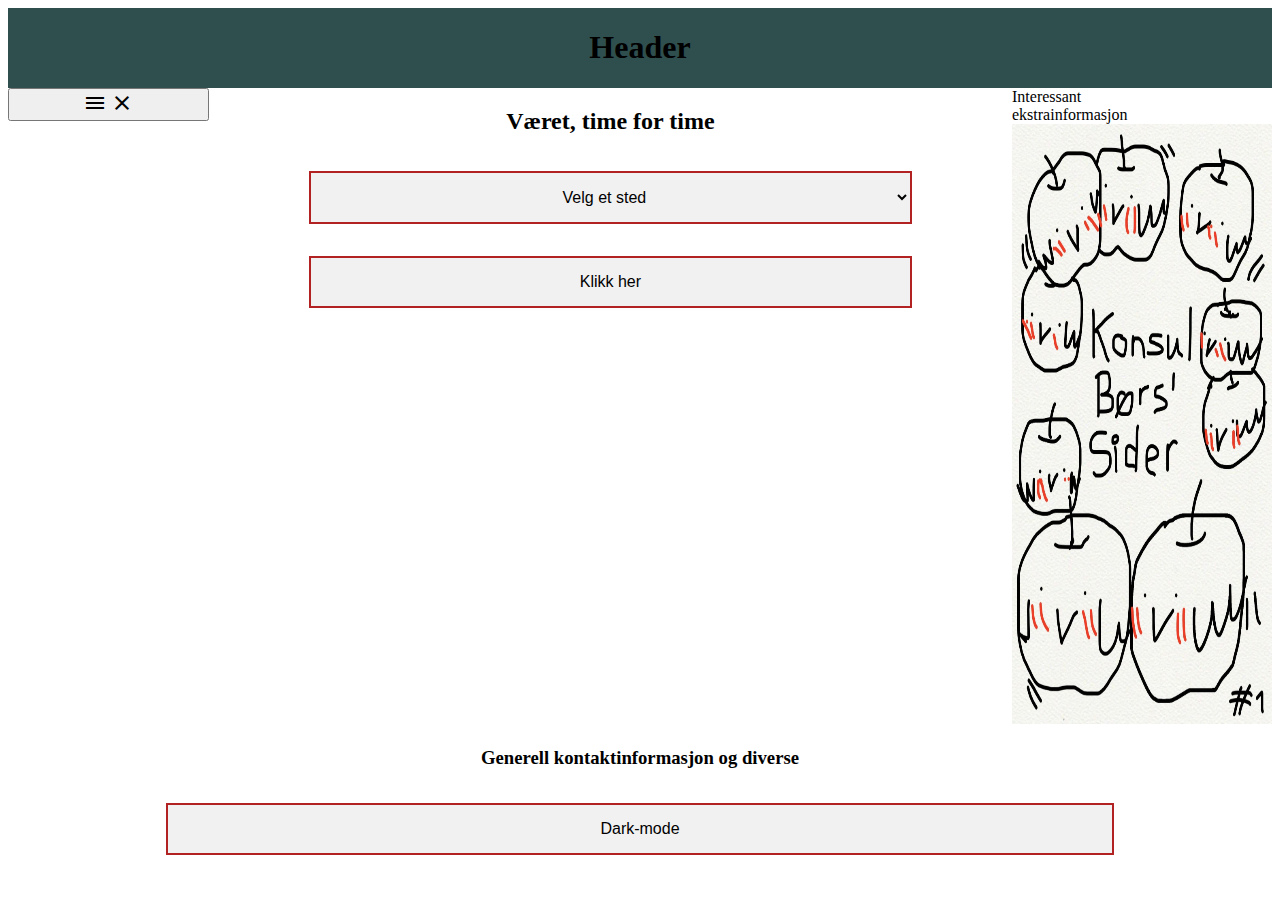
==== avsluttendeProsjekt/api.html @ d159b781 "avsluttende prosjekt" ====
<!DOCTYPE html>
<html lang="en">


<head>
    <meta charset="UTF-8">
    <meta name="viewport" content="width=device-width, initial-scale=1.0">
    <title>Hovedside</title>
    <link id="hovedstil" rel="stylesheet" href="style.css">
    <link href="https://fonts.googleapis.com/icon?family=Material+Icons" rel="stylesheet">

</head>
<body class="body">
    <header class="header">
        <h1>Header</h1>
    </header>
    <nav class="hoved-nav">
        <ul class="navliste">
            <li><a href="index.html">Hjem</a></li>
            <li><a href="om-side.html">Om oss</a></li>
            <li><a href="api.html">Api</a></li>
            <li><a href="kort.html">Diverse kort</a></li>
        </ul>
        <button class="hamburger">
            <!-- material icons https://material.io/resources/icons/ -->
            <i class="menuIcon material-icons">menu</i>
            <i class="closeIcon material-icons">close</i>
        </button>
    </nav>
    <main class="main">
        <h2>Været, time for time</h2>
        <select name="byer" id="byer" oninput="velgSted()" class="nedtrekksmeny">
            <option value="">Velg et sted</option>
            <option value="brukerpos">Min posisjon</option>
            <option value="https://api.met.no/weatherapi/locationforecast/2.0/compact?lat=60.3929&lon=5.3241"> Bergen</option>
            <option value="https://api.met.no/weatherapi/locationforecast/2.0/compact?lat=59.9127&lon=10.7460">Oslo</option>
            <option value="https://api.met.no/weatherapi/locationforecast/2.0/compact?lat=63.43049&lon=10.39506">Trondhjem</option>
            <option value="https://api.met.no/weatherapi/locationforecast/2.0/compact?lat=69.6489&lon=18.95508">Tromsø</option>
            <option value="https://api.met.no/weatherapi/locationforecast/2.0/compact?lat=58.14671&lon=7.9956">Kristiansand</option>
        </select><br>
        <button onclick="visVæret()" class="knapp">Klikk her</button><br>
        <!--<textarea name="resVær" id="resVær" cols="50" rows="50"></textarea>-->
        <div id="resVær"></div>

    </main>
    <aside class="sidefane">Interessant ekstrainformasjon
        <img src="../bilder/eplefugl.png" alt="eplefugl" class="bilde">
    </aside>
    <footer class="footer">
        <h3>Generell kontaktinformasjon og diverse</h3>
        <button onclick="darkMode()" class="knapp">Dark-mode</button>
    </footer>
    <script src="javaScript.js"></script>
</body>
</html>
---- avsluttendeProsjekt/style.css ----
.body {
    display: grid;
    grid-template-areas: 
    'header'
    'nav'
    'main'
    'sidefane'
    'footer'

}

.dark-mode {
    background-color: #454545;
    color: white;
}

.header {
    grid-area: header;
    background-color: #2F4F4F;
    text-align: center;
}

.hoved-nav {
    grid-area: nav;

}

.hoved-nav ul {
    list-style-type: none;
    margin: 0;
    padding: 0;
    background-color: #f1f1f1;
}



.hoved-nav ul li a {
    display: block;
    width: 60px;
    color: #000;
    padding: 8px 16px;
    text-decoration: none;

}

.hoved-nav-dark {
    grid-area: nav;
    
}

.hoved-nav-dark ul {
    list-style-type: none;
    margin: 0;
    padding: 0;
    background-color: #2F4F4F;
}



.hoved-nav-dark ul li a {
    display: block;
    width: 60px;
    color: #ffffff;
    padding: 8px 16px;
    text-decoration: none;

}

.hoved-nav ul li a:hover {
    background-color: #555;
    color: white;
}

.hoved-nav-dark ul li a:hover {
    background-color: white;
    color: #555;
}

.main {
    grid-area: main;
    text-align: center;
}

.footer {
    grid-area: footer;
    text-align: center;
}

.sidefane {
    grid-area: sidefane;
    width: 16.7%;
}

.liste {
    list-style: none;
    margin: 2em;
    display: grid;
    gap: 20px;
    grid-template-columns: repeat(auto-fill, minmax(200px, 1fr));
}

.liste li {
    border: 1px solid #ffe066;
    border-radius: 5px;
    display: flex;
    flex-direction: column;
    padding: 10px;
}

.liste .cta {
    margin-top: auto;
    border-top: 1px solid #ffe066;
    padding: 10px;
    text-align: center;
}

.liste .listeinnhold {
    padding: 10px;
}

.navliste {
    position: fixed;
    transform: translateY(-100%);
    transition: transform 0.2s;
    top: 0;
    left: 0;
    right: 0;
    bottom: 0;
    z-index: 99;
    background: black;
    color: white;
    list-style: none;
    padding-top: 4rem;
}
.closeIcon {
    display: none;
  }
.showMenu {
    transform: translateY(0);
  }  

@media (min-width: 500px) {
    .body {
        grid-template-columns: 1fr 3fr;
        grid-template-areas: 
        'header header'
        'nav nav'
        'sidefane main'
        'footer footer';
    }
    .hoved-nav {
        display: flex;
        justify-content: space-between;
    }

    .hoved-nav li {
        visibility: visible;
    }

}


@media (min-width: 700px) {
    .body {
        grid-template-columns: 1fr 4fr 1fr;
        grid-template-areas: 
        'header header header'
        'nav main sidefane'
        'nav main sidefane'
        'footer footer footer';
    }
    .hoved-nav {
        flex-direction: column;
    }
    .hoved-nav-dark {
        flex-direction: column;
    }

    .hoved-nav li {
        visibility: visible;
    }
}

.knapp {
    background-color: #f1f1f1;
    border: 2px solid #B22222; 
    color: rgb(0, 0, 0);
    padding: 15px 32px;
    text-align: center;
    text-decoration: none;
    display: inline-block;
    font-size: 16px;
    margin: 16px;
    width: 75%;
    padding: 10px, 24px;
    
  }

.knapp:hover {
    background-color: #B22222;
}

.nedtrekksmeny {
    background-color: #f1f1f1;
    border: 2px solid #B22222; 
    color: rgb(0, 0, 0);
    padding: 15px 32px;
    text-align: center;
    text-decoration: none;
    display: inline-block;
    font-size: 16px;
    margin: 16px;
    width: 75%;
    padding: 10px, 24px;

}

.bilde {
    width: 260px;
    height: 600px;
}
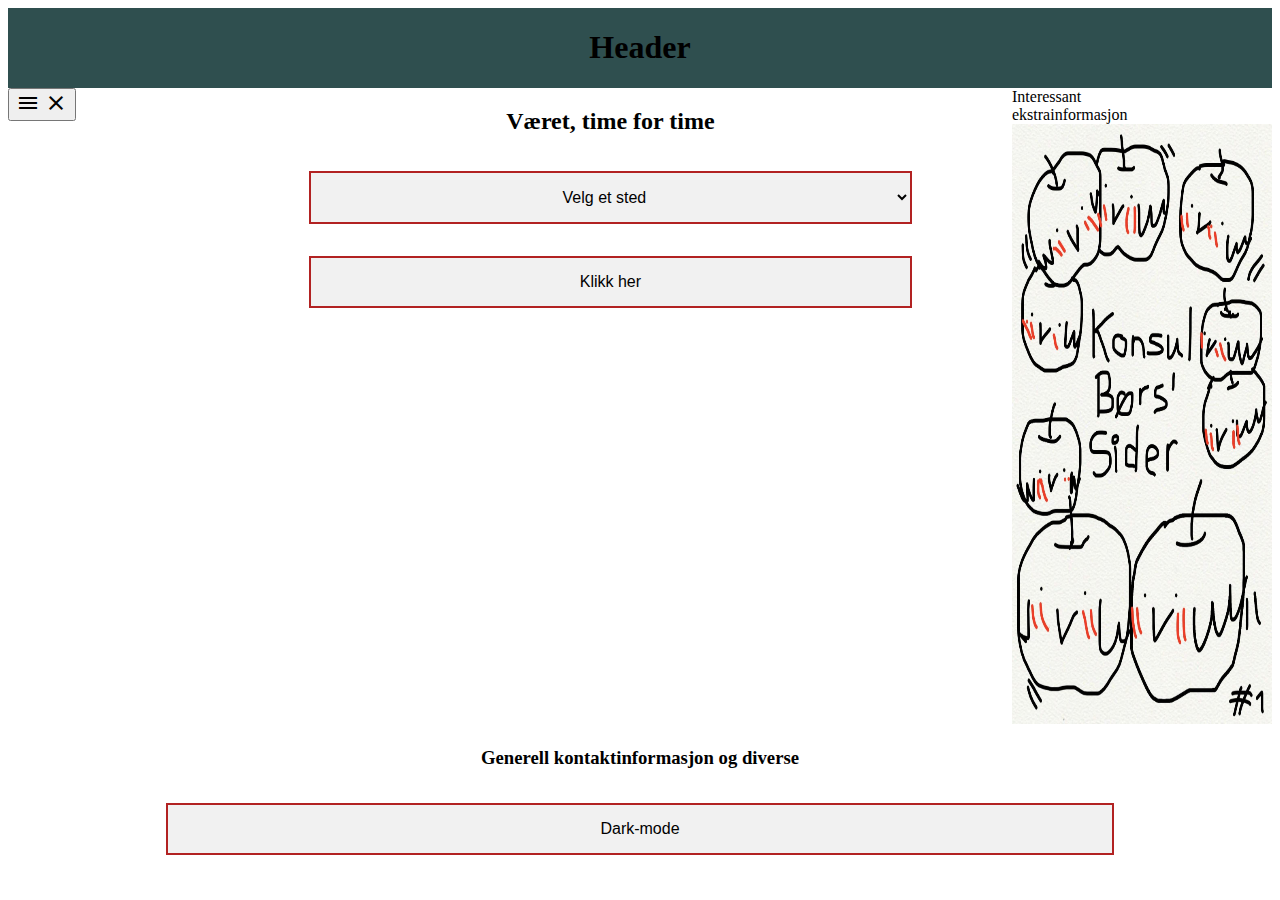
==== commit 6bd13e22: "Prosjektoppgave med all funksjonalitet(?)" ====
--- a/avsluttendeProsjekt/api.html
+++ b/avsluttendeProsjekt/api.html
@@ -38,7 +38,7 @@
             <option value="https://api.met.no/weatherapi/locationforecast/2.0/compact?lat=69.6489&lon=18.95508">Tromsø</option>
             <option value="https://api.met.no/weatherapi/locationforecast/2.0/compact?lat=58.14671&lon=7.9956">Kristiansand</option>
         </select><br>
-        <button onclick="visVæret()" class="knapp">Klikk her</button><br>
+        <button onclick="visVæret()" onclick="lagreSted()" class="knapp">Klikk her</button><br>
         <!--<textarea name="resVær" id="resVær" cols="50" rows="50"></textarea>-->
         <div id="resVær"></div>
 
@@ -48,7 +48,7 @@
     </aside>
     <footer class="footer">
         <h3>Generell kontaktinformasjon og diverse</h3>
-        <button onclick="darkMode()" class="knapp">Dark-mode</button>
+        <button id="darkmode" class="knapp">Dark-mode</button>
     </footer>
     <script src="javaScript.js"></script>
 </body>
--- a/avsluttendeProsjekt/style.css
+++ b/avsluttendeProsjekt/style.css
@@ -139,7 +139,7 @@
     transform: translateY(0);
   }  
 
-@media (min-width: 500px) {
+/*@media (min-width: 500px) {
     .body {
         grid-template-columns: 1fr 3fr;
         grid-template-areas: 
@@ -157,7 +157,7 @@
         visibility: visible;
     }
 
-}
+}*/
 
 
 @media (min-width: 700px) {
@@ -196,7 +196,26 @@
     
   }
 
+.knapp-dark {
+    background-color: #1a1919;
+    border: 2px solid #B22222; 
+    color: rgb(255, 255, 255);
+    padding: 15px 32px;
+    text-align: center;
+    text-decoration: none;
+    display: inline-block;
+    font-size: 16px;
+    margin: 16px;
+    width: 75%;
+    padding: 10px, 24px;
+
+}
+
 .knapp:hover {
+    background-color: #B22222;
+}
+
+.knapp-dark:hover {
     background-color: #B22222;
 }
 
@@ -215,6 +234,10 @@
 
 }
 
+.nedtrekksmeny:hover {
+    background-color: #B22222;
+}
+
 .bilde {
     width: 260px;
     height: 600px;
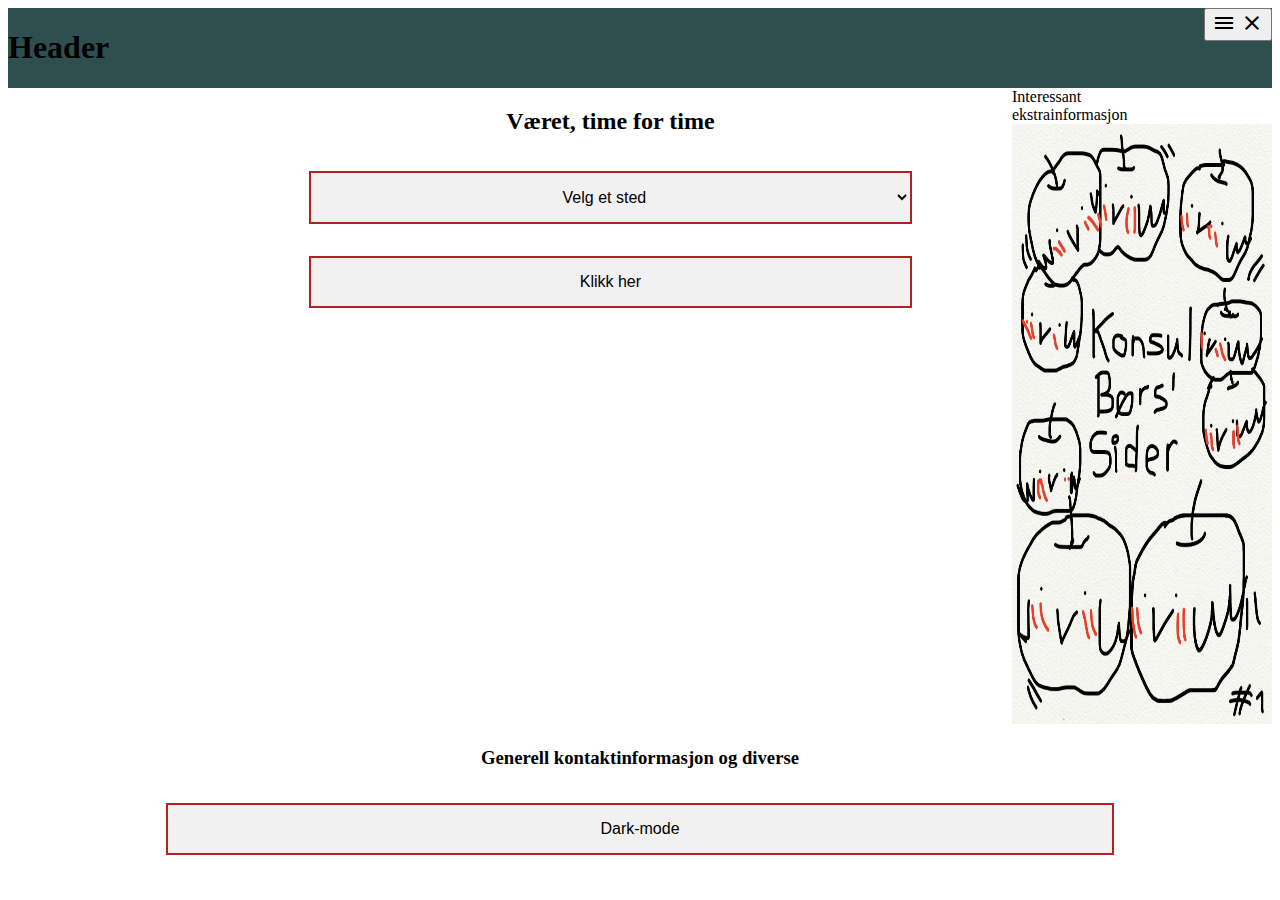
==== commit 125e4627: "Prosjektoppgave med litt mer styling" ====
--- a/avsluttendeProsjekt/api.html
+++ b/avsluttendeProsjekt/api.html
@@ -13,19 +13,20 @@
 <body class="body">
     <header class="header">
         <h1>Header</h1>
+        <nav class="hoved-nav">
+            <ul class="navliste">
+                <li><a href="index.html">Hjem</a></li>
+                <li><a href="om-side.html">Om oss</a></li>
+                <li><a href="api.html">Api</a></li>
+                <li><a href="kort.html">Skapninger</a></li>
+            </ul>
+            <button class="hamburger">
+                <!-- material icons https://material.io/resources/icons/ -->
+                <i class="menuIcon material-icons">menu</i>
+                <i class="closeIcon material-icons">close</i>
+            </button>
     </header>
-    <nav class="hoved-nav">
-        <ul class="navliste">
-            <li><a href="index.html">Hjem</a></li>
-            <li><a href="om-side.html">Om oss</a></li>
-            <li><a href="api.html">Api</a></li>
-            <li><a href="kort.html">Diverse kort</a></li>
-        </ul>
-        <button class="hamburger">
-            <!-- material icons https://material.io/resources/icons/ -->
-            <i class="menuIcon material-icons">menu</i>
-            <i class="closeIcon material-icons">close</i>
-        </button>
+
     </nav>
     <main class="main">
         <h2>Været, time for time</h2>
--- a/avsluttendeProsjekt/style.css
+++ b/avsluttendeProsjekt/style.css
@@ -243,3 +243,8 @@
     height: 600px;
 }
 
+.header {
+    display: flex;
+    flex-direction: row;
+    justify-content: space-between;
+}
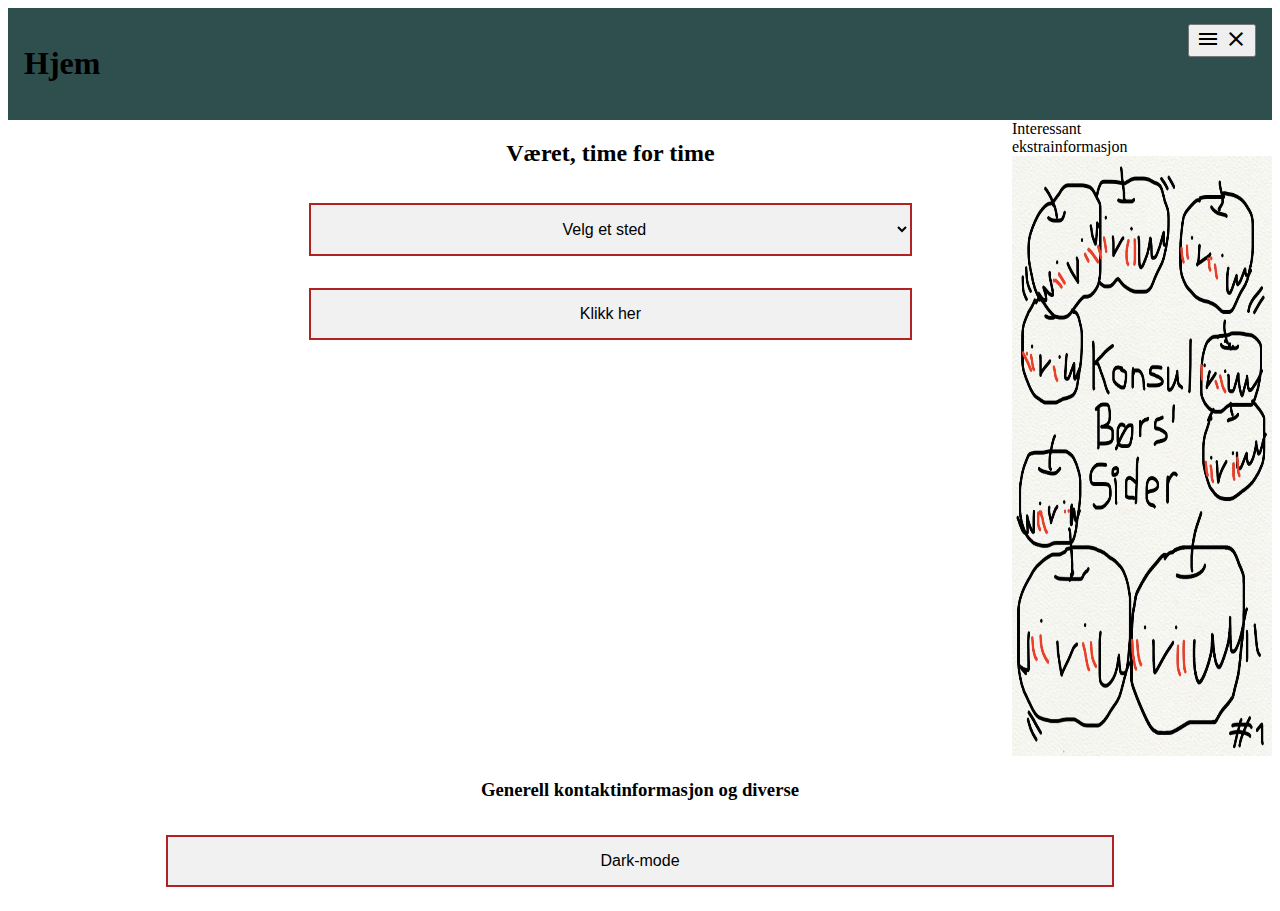
==== commit 9d588de8: "Prosjektoppgave oppdatert -- fjernet en overflødig side" ====
--- a/avsluttendeProsjekt/api.html
+++ b/avsluttendeProsjekt/api.html
@@ -12,11 +12,10 @@
 </head>
 <body class="body">
     <header class="header">
-        <h1>Header</h1>
+        <h1 onclick="hjem()">Hjem</h1>
         <nav class="hoved-nav">
             <ul class="navliste">
                 <li><a href="index.html">Hjem</a></li>
-                <li><a href="om-side.html">Om oss</a></li>
                 <li><a href="api.html">Api</a></li>
                 <li><a href="kort.html">Skapninger</a></li>
             </ul>
--- a/avsluttendeProsjekt/style.css
+++ b/avsluttendeProsjekt/style.css
@@ -247,4 +247,5 @@
     display: flex;
     flex-direction: row;
     justify-content: space-between;
-}
+    padding: 16px;
+}
